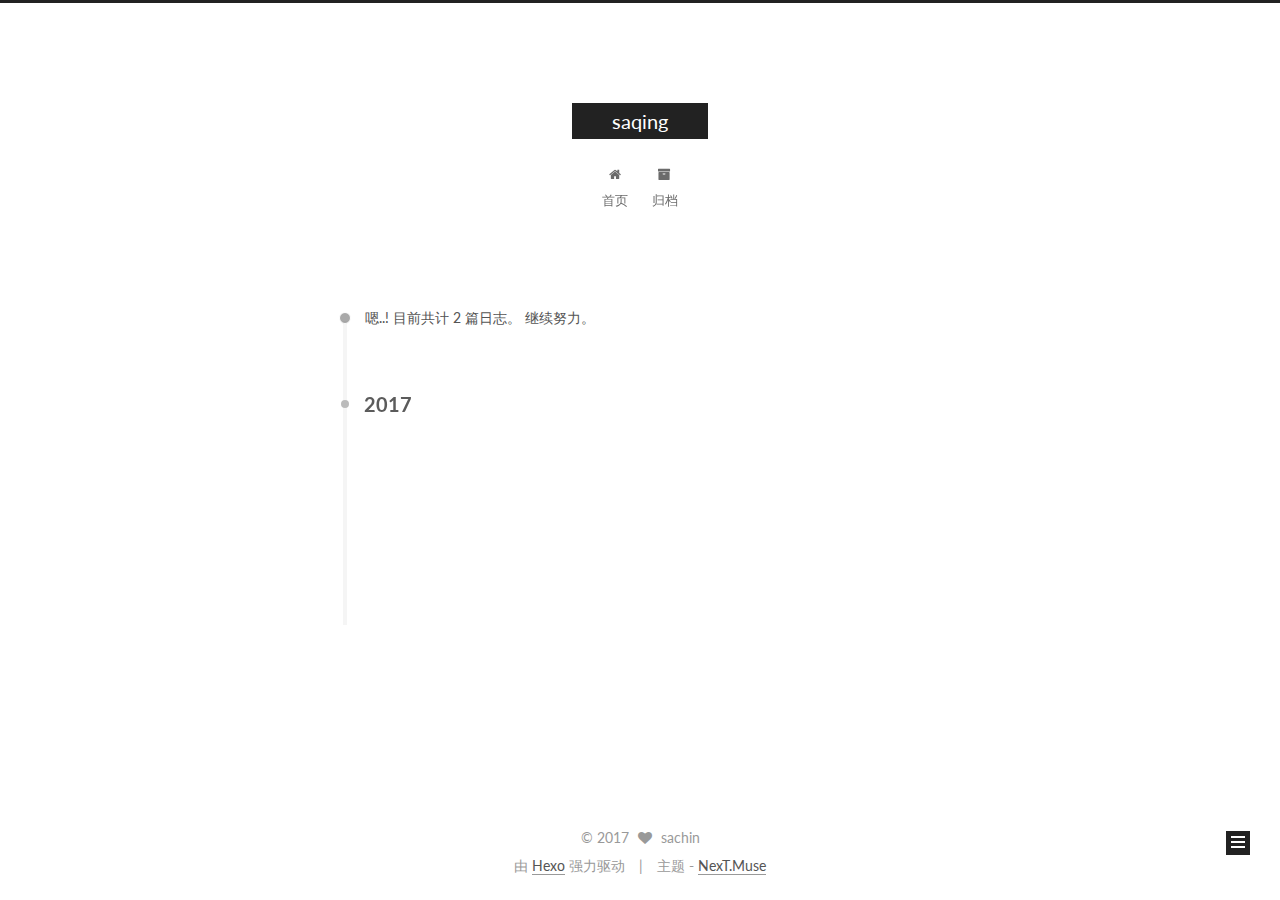
==== archives/index.html @ e1c545c8 "Site updated: 2017-05-11 16:49:49" ====
<!doctype html>



  


<html class="theme-next muse use-motion" lang="zh-Hans">
<head>
  <meta charset="UTF-8"/>
<meta http-equiv="X-UA-Compatible" content="IE=edge" />
<meta name="viewport" content="width=device-width, initial-scale=1, maximum-scale=1"/>






<meta http-equiv="Cache-Control" content="no-transform" />
<meta http-equiv="Cache-Control" content="no-siteapp" />















  
  
  <link href="/lib/fancybox/source/jquery.fancybox.css?v=2.1.5" rel="stylesheet" type="text/css" />




  
  
  
  

  
    
    
  

  

  

  

  

  
    
    
    <link href="//fonts.googleapis.com/css?family=Lato:300,300italic,400,400italic,700,700italic&subset=latin,latin-ext" rel="stylesheet" type="text/css">
  






<link href="/lib/font-awesome/css/font-awesome.min.css?v=4.6.2" rel="stylesheet" type="text/css" />

<link href="/css/main.css?v=5.1.1" rel="stylesheet" type="text/css" />


  <meta name="keywords" content="Hexo, NexT" />





  <link rel="alternate" href="/atom.xml" title="saqing" type="application/atom+xml" />




  <link rel="shortcut icon" type="image/x-icon" href="/favicon.ico?v=5.1.1" />






<meta property="og:type" content="website">
<meta property="og:title" content="saqing">
<meta property="og:url" content="http://yoursite.com/archives/index.html">
<meta property="og:site_name" content="saqing">
<meta name="twitter:card" content="summary">
<meta name="twitter:title" content="saqing">



<script type="text/javascript" id="hexo.configurations">
  var NexT = window.NexT || {};
  var CONFIG = {
    root: '/',
    scheme: 'Muse',
    sidebar: {"position":"left","display":"post","offset":12,"offset_float":0,"b2t":false,"scrollpercent":false},
    fancybox: true,
    motion: true,
    duoshuo: {
      userId: '0',
      author: '博主'
    },
    algolia: {
      applicationID: '',
      apiKey: '',
      indexName: '',
      hits: {"per_page":10},
      labels: {"input_placeholder":"Search for Posts","hits_empty":"We didn't find any results for the search: ${query}","hits_stats":"${hits} results found in ${time} ms"}
    }
  };
</script>



  <link rel="canonical" href="http://yoursite.com/archives/"/>





  <title>归档 | saqing</title>
</head>

<body itemscope itemtype="http://schema.org/WebPage" lang="zh-Hans">

  














  
  
    
  

  <div class="container sidebar-position-left  page-archive  ">
    <div class="headband"></div>

    <header id="header" class="header" itemscope itemtype="http://schema.org/WPHeader">
      <div class="header-inner"><div class="site-brand-wrapper">
  <div class="site-meta ">
    

    <div class="custom-logo-site-title">
      <a href="/"  class="brand" rel="start">
        <span class="logo-line-before"><i></i></span>
        <span class="site-title">saqing</span>
        <span class="logo-line-after"><i></i></span>
      </a>
    </div>
      
        <p class="site-subtitle"></p>
      
  </div>

  <div class="site-nav-toggle">
    <button>
      <span class="btn-bar"></span>
      <span class="btn-bar"></span>
      <span class="btn-bar"></span>
    </button>
  </div>
</div>

<nav class="site-nav">
  

  
    <ul id="menu" class="menu">
      
        
        <li class="menu-item menu-item-home">
          <a href="/" rel="section">
            
              <i class="menu-item-icon fa fa-fw fa-home"></i> <br />
            
            首页
          </a>
        </li>
      
        
        <li class="menu-item menu-item-archives">
          <a href="/archives" rel="section">
            
              <i class="menu-item-icon fa fa-fw fa-archive"></i> <br />
            
            归档
          </a>
        </li>
      

      
    </ul>
  

  
</nav>



 </div>
    </header>

    <main id="main" class="main">
      <div class="main-inner">
        <div class="content-wrap">
          <div id="content" class="content">
            

  <section id="posts" class="posts-collapse">
    <span class="archive-move-on"></span>

    <span class="archive-page-counter">
      
      
      
        
      
      嗯..! 目前共计 2 篇日志。 继续努力。
    </span>

    

      
      
      

      
        
        <div class="collection-title">
          <h2 class="archive-year motion-element" id="archive-year-2017">2017</h2>
        </div>
      
      

      

  <article class="post post-type-normal" itemscope itemtype="http://schema.org/Article">
    <header class="post-header">

      <h2 class="post-title">
        
            <a class="post-title-link" href="/2017/05/11/第一篇博客/" itemprop="url">
              
                <span itemprop="name">第一篇博客</span>
              
            </a>
        
      </h2>

      <div class="post-meta">
        <time class="post-time" itemprop="dateCreated"
              datetime="2017-05-11T16:32:24+08:00"
              content="2017-05-11" >
          05-11
        </time>
      </div>

    </header>
  </article>



    

      
      
      

      
      

      

  <article class="post post-type-normal" itemscope itemtype="http://schema.org/Article">
    <header class="post-header">

      <h2 class="post-title">
        
            <a class="post-title-link" href="/2017/05/11/hello-world/" itemprop="url">
              
                <span itemprop="name">Hello World</span>
              
            </a>
        
      </h2>

      <div class="post-meta">
        <time class="post-time" itemprop="dateCreated"
              datetime="2017-05-11T15:55:55+08:00"
              content="2017-05-11" >
          05-11
        </time>
      </div>

    </header>
  </article>



    

  </section>

  



          </div>
          


          

        </div>
        
          
  
  <div class="sidebar-toggle">
    <div class="sidebar-toggle-line-wrap">
      <span class="sidebar-toggle-line sidebar-toggle-line-first"></span>
      <span class="sidebar-toggle-line sidebar-toggle-line-middle"></span>
      <span class="sidebar-toggle-line sidebar-toggle-line-last"></span>
    </div>
  </div>

  <aside id="sidebar" class="sidebar">
    <div class="sidebar-inner">

      

      

      <section class="site-overview sidebar-panel sidebar-panel-active">
        <div class="site-author motion-element" itemprop="author" itemscope itemtype="http://schema.org/Person">
          <img class="site-author-image" itemprop="image"
               src="/images/avatar.gif"
               alt="sachin" />
          <p class="site-author-name" itemprop="name">sachin</p>
           
              <p class="site-description motion-element" itemprop="description"></p>
          
        </div>
        <nav class="site-state motion-element">

          
            <div class="site-state-item site-state-posts">
              <a href="/archives">
                <span class="site-state-item-count">2</span>
                <span class="site-state-item-name">日志</span>
              </a>
            </div>
          

          

          

        </nav>

        
          <div class="feed-link motion-element">
            <a href="/atom.xml" rel="alternate">
              <i class="fa fa-rss"></i>
              RSS
            </a>
          </div>
        

        <div class="links-of-author motion-element">
          
        </div>

        
        

        
        

        


      </section>

      

      

    </div>
  </aside>


        
      </div>
    </main>

    <footer id="footer" class="footer">
      <div class="footer-inner">
        <div class="copyright" >
  
  &copy; 
  <span itemprop="copyrightYear">2017</span>
  <span class="with-love">
    <i class="fa fa-heart"></i>
  </span>
  <span class="author" itemprop="copyrightHolder">sachin</span>
</div>


<div class="powered-by">
  由 <a class="theme-link" href="https://hexo.io">Hexo</a> 强力驱动
</div>

<div class="theme-info">
  主题 -
  <a class="theme-link" href="https://github.com/iissnan/hexo-theme-next">
    NexT.Muse
  </a>
</div>


        

        
      </div>
    </footer>

    
      <div class="back-to-top">
        <i class="fa fa-arrow-up"></i>
        
      </div>
    

  </div>

  

<script type="text/javascript">
  if (Object.prototype.toString.call(window.Promise) !== '[object Function]') {
    window.Promise = null;
  }
</script>









  












  
  <script type="text/javascript" src="/lib/jquery/index.js?v=2.1.3"></script>

  
  <script type="text/javascript" src="/lib/fastclick/lib/fastclick.min.js?v=1.0.6"></script>

  
  <script type="text/javascript" src="/lib/jquery_lazyload/jquery.lazyload.js?v=1.9.7"></script>

  
  <script type="text/javascript" src="/lib/velocity/velocity.min.js?v=1.2.1"></script>

  
  <script type="text/javascript" src="/lib/velocity/velocity.ui.min.js?v=1.2.1"></script>

  
  <script type="text/javascript" src="/lib/fancybox/source/jquery.fancybox.pack.js?v=2.1.5"></script>


  


  <script type="text/javascript" src="/js/src/utils.js?v=5.1.1"></script>

  <script type="text/javascript" src="/js/src/motion.js?v=5.1.1"></script>



  
  

  
  
    <script type="text/javascript" id="motion.page.archive">
      $('.archive-year').velocity('transition.slideLeftIn');
    </script>
  


  


  <script type="text/javascript" src="/js/src/bootstrap.js?v=5.1.1"></script>



  


  




	





  





  





  






  





  

  

  

  

  

</body>
</html>
---- css/main.css ----
/* normalize.css v3.0.2 | MIT License | git.io/normalize */
html {
  font-family: sans-serif; /* 1 */
  -ms-text-size-adjust: 100%; /* 2 */
  -webkit-text-size-adjust: 100%; /* 2 */
}
body {
  margin: 0;
}
article,
aside,
details,
figcaption,
figure,
footer,
header,
hgroup,
main,
menu,
nav,
section,
summary {
  display: block;
}
audio,
canvas,
progress,
video {
  display: inline-block; /* 1 */
  vertical-align: baseline; /* 2 */
}
audio:not([controls]) {
  display: none;
  height: 0;
}
[hidden],
template {
  display: none;
}
a {
  background-color: transparent;
}
a:active,
a:hover {
  outline: 0;
}
abbr[title] {
  border-bottom: 1px dotted;
}
b,
strong {
  font-weight: bold;
}
dfn {
  font-style: italic;
}
h1 {
  font-size: 2em;
  margin: 0.67em 0;
}
mark {
  background: #ff0;
  color: #000;
}
small {
  font-size: 80%;
}
sub,
sup {
  font-size: 75%;
  line-height: 0;
  position: relative;
  vertical-align: baseline;
}
sup {
  top: -0.5em;
}
sub {
  bottom: -0.25em;
}
img {
  border: 0;
}
svg:not(:root) {
  overflow: hidden;
}
figure {
  margin: 1em 40px;
}
hr {
  -moz-box-sizing: content-box;
  box-sizing: content-box;
  height: 0;
}
pre {
  overflow: auto;
}
code,
kbd,
pre,
samp {
  font-family: monospace, monospace;
  font-size: 1em;
}
button,
input,
optgroup,
select,
textarea {
  color: inherit; /* 1 */
  font: inherit; /* 2 */
  margin: 0; /* 3 */
}
button {
  overflow: visible;
}
button,
select {
  text-transform: none;
}
button,
html input[type="button"],
input[type="reset"],
input[type="submit"] {
  -webkit-appearance: button; /* 2 */
  cursor: pointer; /* 3 */
}
button[disabled],
html input[disabled] {
  cursor: default;
}
button::-moz-focus-inner,
input::-moz-focus-inner {
  border: 0;
  padding: 0;
}
input {
  line-height: normal;
}
input[type="checkbox"],
input[type="radio"] {
  box-sizing: border-box; /* 1 */
  padding: 0; /* 2 */
}
input[type="number"]::-webkit-inner-spin-button,
input[type="number"]::-webkit-outer-spin-button {
  height: auto;
}
input[type="search"] {
  -webkit-appearance: textfield; /* 1 */
  -moz-box-sizing: content-box;
  -webkit-box-sizing: content-box; /* 2 */
  box-sizing: content-box;
}
input[type="search"]::-webkit-search-cancel-button,
input[type="search"]::-webkit-search-decoration {
  -webkit-appearance: none;
}
fieldset {
  border: 1px solid #c0c0c0;
  margin: 0 2px;
  padding: 0.35em 0.625em 0.75em;
}
legend {
  border: 0; /* 1 */
  padding: 0; /* 2 */
}
textarea {
  overflow: auto;
}
optgroup {
  font-weight: bold;
}
table {
  border-collapse: collapse;
  border-spacing: 0;
}
td,
th {
  padding: 0;
}
::selection {
  background: #262a30;
  color: #fff;
}
body {
  position: relative;
  font-family: 'Lato', "PingFang SC", "Microsoft YaHei", sans-serif;
  font-size: 14px;
  line-height: 2;
  color: #555;
  background: #fff;
}
@media (max-width: 767px) {
  body {
    padding-right: 0 !important;
  }
}
@media (min-width: 768px) and (max-width: 991px) {
  body {
    padding-right: 0 !important;
  }
}
@media (min-width: 1600px) {
  body {
    font-size: 16px;
  }
}
h1,
h2,
h3,
h4,
h5,
h6 {
  margin: 0;
  padding: 0;
  font-weight: bold;
  line-height: 1.5;
  font-family: 'Lato', "PingFang SC", "Microsoft YaHei", sans-serif;
}
h2,
h3,
h4,
h5,
h6 {
  margin: 20px 0 15px;
}
h1 {
  font-size: 22px;
}
@media (max-width: 767px) {
  h1 {
    font-size: 18px;
  }
}
h2 {
  font-size: 20px;
}
@media (max-width: 767px) {
  h2 {
    font-size: 16px;
  }
}
h3 {
  font-size: 18px;
}
@media (max-width: 767px) {
  h3 {
    font-size: 14px;
  }
}
h4 {
  font-size: 16px;
}
@media (max-width: 767px) {
  h4 {
    font-size: 12px;
  }
}
h5 {
  font-size: 14px;
}
@media (max-width: 767px) {
  h5 {
    font-size: 10px;
  }
}
h6 {
  font-size: 12px;
}
@media (max-width: 767px) {
  h6 {
    font-size: 8px;
  }
}
p {
  margin: 0 0 25px 0;
}
a {
  color: #555;
  text-decoration: none;
  border-bottom: 1px solid #999;
  word-wrap: break-word;
}
a:hover {
  color: #222;
  border-bottom-color: #222;
}
blockquote {
  margin: 0;
  padding: 0;
}
img {
  display: block;
  margin: auto;
  max-width: 100%;
  height: auto;
}
hr {
  margin: 40px 0;
  height: 3px;
  border: none;
  background-color: #ddd;
  background-image: repeating-linear-gradient(-45deg, #fff, #fff 4px, transparent 4px, transparent 8px);
}
blockquote {
  padding: 0 15px;
  color: #666;
  border-left: 4px solid #ddd;
}
blockquote cite::before {
  content: "-";
  padding: 0 5px;
}
dt {
  font-weight: 700;
}
dd {
  margin: 0;
  padding: 0;
}
.text-left {
  text-align: left;
}
.text-center {
  text-align: center;
}
.text-right {
  text-align: right;
}
.text-justify {
  text-align: justify;
}
.text-nowrap {
  white-space: nowrap;
}
.text-lowercase {
  text-transform: lowercase;
}
.text-uppercase {
  text-transform: uppercase;
}
.text-capitalize {
  text-transform: capitalize;
}
.center-block {
  display: block;
  margin-left: auto;
  margin-right: auto;
}
.clearfix:before,
.clearfix:after {
  content: " ";
  display: table;
}
.clearfix:after {
  clear: both;
}
.pullquote {
  width: 45%;
}
.pullquote.left {
  float: left;
  margin-left: 5px;
  margin-right: 10px;
}
.pullquote.right {
  float: right;
  margin-left: 10px;
  margin-right: 5px;
}
.affix.affix.affix {
  position: fixed;
}
.translation {
  margin-top: -20px;
  font-size: 14px;
  color: #999;
}
.scrollbar-measure {
  width: 100px;
  height: 100px;
  overflow: scroll;
  position: absolute;
  top: -9999px;
}
.use-motion .motion-element {
  opacity: 0;
}
table {
  margin: 20px 0;
  width: 100%;
  border-collapse: collapse;
  border-spacing: 0;
  border: 1px solid #ddd;
  font-size: 14px;
  table-layout: fixed;
  word-wrap: break-all;
}
table>tbody>tr:nth-of-type(odd) {
  background-color: #f9f9f9;
}
table>tbody>tr:hover {
  background-color: #f5f5f5;
}
caption,
th,
td {
  padding: 8px;
  text-align: left;
  vertical-align: middle;
  font-weight: normal;
}
th,
td {
  border-bottom: 3px solid #ddd;
  border-right: 1px solid #eee;
}
th {
  padding-bottom: 10px;
  font-weight: 700;
}
td {
  border-bottom-width: 1px;
}
html,
body {
  height: 100%;
}
.container {
  position: relative;
  min-height: 100%;
}
.header-inner {
  margin: 0 auto;
  padding: 100px 0 70px;
  width: 700px;
}
@media (min-width: 1600px) {
  .container .header-inner {
    width: 900px;
  }
}
.main {
  padding-bottom: 150px;
}
.main-inner {
  margin: 0 auto;
  width: 700px;
}
@media (min-width: 1600px) {
  .container .main-inner {
    width: 900px;
  }
}
.footer {
  position: absolute;
  left: 0;
  bottom: 0;
  width: 100%;
  min-height: 50px;
}
.footer-inner {
  box-sizing: border-box;
  margin: 20px auto;
  width: 700px;
}
@media (min-width: 1600px) {
  .container .footer-inner {
    width: 900px;
  }
}
pre,
.highlight {
  overflow: auto;
  margin: 20px 0;
  padding: 0;
  font-size: 13px;
  color: #4d4d4c;
  background: #f7f7f7;
  line-height: 1.6;
}
pre,
code {
  font-family: consolas, Menlo, "PingFang SC", "Microsoft YaHei", monospace;
}
code {
  padding: 2px 4px;
  word-wrap: break-word;
  color: #555;
  background: #eee;
  border-radius: 3px;
  font-size: 13px;
}
pre code {
  padding: 0;
  color: #4d4d4c;
  background: none;
  text-shadow: none;
}
.highlight {
  border-radius: 1px;
}
.highlight pre {
  border: none;
  margin: 0;
  padding: 10px 0;
}
.highlight table {
  margin: 0;
  width: auto;
  border: none;
}
.highlight td {
  border: none;
  padding: 0;
}
.highlight figcaption {
  font-size: 1em;
  color: #4d4d4c;
  line-height: 1em;
  margin-bottom: 1em;
}
.highlight figcaption:before,
.highlight figcaption:after {
  content: " ";
  display: table;
}
.highlight figcaption:after {
  clear: both;
}
.highlight figcaption a {
  float: right;
  color: #4d4d4c;
}
.highlight figcaption a:hover {
  border-bottom-color: #4d4d4c;
}
.highlight .gutter pre {
  padding-left: 10px;
  padding-right: 10px;
  color: #869194;
  text-align: right;
  background-color: #eff2f3;
}
.highlight .code pre {
  width: 100%;
  padding-left: 10px;
  padding-right: 10px;
  background-color: #f7f7f7;
}
.highlight .line {
  height: 20px;
}
.gutter {
  -webkit-user-select: none;
  -moz-user-select: none;
  -ms-user-select: none;
  user-select: none;
}
.gist table {
  width: auto;
}
.gist table td {
  border: none;
}
pre .deletion {
  background: #fdd;
}
pre .addition {
  background: #dfd;
}
pre .meta {
  color: #8959a8;
}
pre .comment {
  color: #8e908c;
}
pre .variable,
pre .attribute,
pre .tag,
pre .regexp,
pre .ruby .constant,
pre .xml .tag .title,
pre .xml .pi,
pre .xml .doctype,
pre .html .doctype,
pre .css .id,
pre .css .class,
pre .css .pseudo {
  color: #c82829;
}
pre .number,
pre .preprocessor,
pre .built_in,
pre .literal,
pre .params,
pre .constant,
pre .command {
  color: #f5871f;
}
pre .ruby .class .title,
pre .css .rules .attribute,
pre .string,
pre .value,
pre .inheritance,
pre .header,
pre .ruby .symbol,
pre .xml .cdata,
pre .special,
pre .number,
pre .formula {
  color: #718c00;
}
pre .title,
pre .css .hexcolor {
  color: #3e999f;
}
pre .function,
pre .python .decorator,
pre .python .title,
pre .ruby .function .title,
pre .ruby .title .keyword,
pre .perl .sub,
pre .javascript .title,
pre .coffeescript .title {
  color: #4271ae;
}
pre .keyword,
pre .javascript .function {
  color: #8959a8;
}
.full-image.full-image.full-image {
  border: none;
  max-width: 100%;
  width: auto;
  margin: 20px auto;
}
@media (min-width: 992px) {
  .full-image.full-image.full-image {
    max-width: none;
    width: 110%;
    margin: 25px -5%;
  }
}
.blockquote-center,
.page-home .post-type-quote blockquote,
.page-post-detail .post-type-quote blockquote {
  position: relative;
  margin: 40px 0;
  padding: 0;
  border-left: none;
  text-align: center;
}
.blockquote-center::before,
.page-home .post-type-quote blockquote::before,
.page-post-detail .post-type-quote blockquote::before,
.blockquote-center::after,
.page-home .post-type-quote blockquote::after,
.page-post-detail .post-type-quote blockquote::after {
  position: absolute;
  content: ' ';
  display: block;
  width: 100%;
  height: 24px;
  opacity: 0.2;
  background-repeat: no-repeat;
  background-position: 0 -6px;
  background-size: 22px 22px;
}
.blockquote-center::before,
.page-home .post-type-quote blockquote::before,
.page-post-detail .post-type-quote blockquote::before {
  top: -20px;
  background-image: url("../images/quote-l.svg");
  border-top: 1px solid #ccc;
}
.blockquote-center::after,
.page-home .post-type-quote blockquote::after,
.page-post-detail .post-type-quote blockquote::after {
  bottom: -20px;
  background-image: url("../images/quote-r.svg");
  border-bottom: 1px solid #ccc;
  background-position: 100% 8px;
}
.blockquote-center p,
.page-home .post-type-quote blockquote p,
.page-post-detail .post-type-quote blockquote p,
.blockquote-center div,
.page-home .post-type-quote blockquote div,
.page-post-detail .post-type-quote blockquote div {
  text-align: center;
}
.post .post-body .group-picture img {
  box-sizing: border-box;
  padding: 0 3px;
  border: none;
}
.post .group-picture-row {
  overflow: hidden;
  margin-top: 6px;
}
.post .group-picture-row:first-child {
  margin-top: 0;
}
.post .group-picture-column {
  float: left;
}
.page-post-detail .post-body .group-picture-column {
  float: none;
  margin-top: 10px;
  width: auto !important;
}
.page-post-detail .post-body .group-picture-column img {
  margin: 0 auto;
}
.page-archive .group-picture-container {
  overflow: hidden;
}
.page-archive .group-picture-row {
  float: left;
}
.page-archive .group-picture-row:first-child {
  margin-top: 6px;
}
.page-archive .group-picture-column {
  max-width: 150px;
  max-height: 150px;
}
.note {
  padding: 20px;
  margin: 20px 0;
  border: 1px solid #eee;
  border-left-width: 5px;
  border-radius: 3px;
}
.note h2,
.note h3,
.note h4,
.note h5,
.note h6 {
  margin-top: 0;
  margin-bottom: 5px;
}
.note p:last-child {
  margin-bottom: 0;
}
.note code {
  border-radius: 3px;
}
.note+.note {
  margin-top: -5px;
}
.default {
  border-left-color: #777;
}
.default h2,
.default h3,
.default h4,
.default h5,
.default h6 {
  color: #777;
}
.primary {
  border-left-color: #428bca;
}
.primary h2,
.primary h3,
.primary h4,
.primary h5,
.primary h6 {
  color: #428bca;
}
.success {
  border-left-color: #5cb85c;
}
.success h2,
.success h3,
.success h4,
.success h5,
.success h6 {
  color: #5cb85c;
}
.danger {
  border-left-color: #d9534f;
}
.danger h2,
.danger h3,
.danger h4,
.danger h5,
.danger h6 {
  color: #d9534f;
}
.warning {
  border-left-color: #f0ad4e;
}
.warning h2,
.warning h3,
.warning h4,
.warning h5,
.warning h6 {
  color: #f0ad4e;
}
.info {
  border-left-color: #5bc0de;
}
.info h2,
.info h3,
.info h4,
.info h5,
.info h6 {
  color: #5bc0de;
}
.btn {
  display: inline-block;
  padding: 0 20px;
  font-size: 14px;
  color: #fff;
  background: #222;
  border: 2px solid #222;
  text-decoration: none;
  border-radius: 0;
  transition-property: background-color;
  transition-duration: 0.2s;
  transition-timing-function: ease-in-out;
  transition-delay: 0s;
}
.btn:hover,
.post-button .btn:hover {
  border-color: #222;
  color: #222;
  background: #fff;
}
.btn-bar {
  display: block;
  width: 22px;
  height: 2px;
  background: #555;
  border-radius: 1px;
}
.btn-bar+.btn-bar {
  margin-top: 4px;
}
.pagination {
  margin: 120px 0 40px;
  text-align: center;
  border-top: 1px solid #eee;
}
.page-number-basic,
.pagination .prev,
.pagination .next,
.pagination .page-number,
.pagination .space {
  display: inline-block;
  position: relative;
  top: -1px;
  margin: 0 10px;
  padding: 0 10px;
  line-height: 30px;
}
@media (max-width: 767px) {
  .page-number-basic,
  .pagination .prev,
  .pagination .next,
  .pagination .page-number,
  .pagination .space {
    margin: 0 5px;
  }
}
.pagination .prev,
.pagination .next,
.pagination .page-number {
  border-bottom: 0;
  border-top: 1px solid #eee;
  transition-property: border-color;
  transition-duration: 0.2s;
  transition-timing-function: ease-in-out;
  transition-delay: 0s;
}
.pagination .prev:hover,
.pagination .next:hover,
.pagination .page-number:hover {
  border-top-color: #222;
}
.pagination .space {
  padding: 0;
  margin: 0;
}
.pagination .prev {
  margin-left: 0;
}
.pagination .next {
  margin-right: 0;
}
.pagination .page-number.current {
  color: #fff;
  background: #ccc;
  border-top-color: #ccc;
}
@media (max-width: 767px) {
  .pagination {
    border-top: none;
  }
  .pagination .prev,
  .pagination .next,
  .pagination .page-number {
    margin-bottom: 10px;
    border-top: 0;
    border-bottom: 1px solid #eee;
  }
  .pagination .prev:hover,
  .pagination .next:hover,
  .pagination .page-number:hover {
    border-bottom-color: #222;
  }
}
.comments {
  margin: 60px 20px 0;
}
.tag-cloud {
  text-align: center;
}
.tag-cloud a {
  display: inline-block;
  margin: 10px;
}
.back-to-top {
  box-sizing: border-box;
  position: fixed;
  bottom: -100px;
  right: 30px;
  z-index: 1050;
  padding: 0 6px;
  width: 24px;
  background: #222;
  font-size: 12px;
  opacity: 1;
  color: #fff;
  cursor: pointer;
  text-align: center;
  -webkit-transform: translateZ(0);
  transition-property: bottom;
  transition-duration: 0.2s;
  transition-timing-function: ease-in-out;
  transition-delay: 0s;
}
@media (max-width: 767px) {
  .back-to-top {
    display: none;
  }
}
@media (min-width: 768px) and (max-width: 991px) {
  .back-to-top {
    display: none;
  }
}
.back-to-top.back-to-top-on {
  bottom: 19px;
}
.header {
  background: transparent;
}
.header-inner {
  position: relative;
}
.headband {
  height: 3px;
  background: #222;
}
.site-meta {
  margin: 0;
  text-align: center;
}
@media (max-width: 767px) {
  .site-meta {
    text-align: center;
  }
}
.brand {
  position: relative;
  display: inline-block;
  padding: 0 40px;
  color: #fff;
  background: #222;
  border-bottom: none;
}
.brand:hover {
  color: #fff;
}
.logo {
  display: inline-block;
  margin-right: 5px;
  line-height: 36px;
  vertical-align: top;
}
.site-title {
  display: inline-block;
  vertical-align: top;
  line-height: 36px;
  font-size: 20px;
  font-weight: normal;
  font-family: 'Lato', "PingFang SC", "Microsoft YaHei", sans-serif;
}
.site-subtitle {
  margin-top: 10px;
  font-size: 13px;
  color: #999;
}
.use-motion .brand {
  opacity: 0;
}
.use-motion .logo,
.use-motion .site-title,
.use-motion .site-subtitle {
  opacity: 0;
  position: relative;
  top: -10px;
}
.site-nav-toggle {
  display: none;
  position: absolute;
  top: 10px;
  left: 10px;
}
@media (max-width: 767px) {
  .site-nav-toggle {
    display: block;
  }
}
.site-nav-toggle button {
  margin-top: 2px;
  padding: 9px 10px;
  background: transparent;
  border: none;
}
@media (max-width: 767px) {
  .site-nav {
    display: none;
    margin: 0 -10px;
    padding: 0 10px;
    clear: both;
    border-top: 1px solid #ddd;
  }
}
@media (min-width: 768px) and (max-width: 991px) {
  .site-nav {
    display: block !important;
  }
}
@media (min-width: 992px) {
  .site-nav {
    display: block !important;
  }
}
.menu {
  margin-top: 20px;
  padding-left: 0;
  text-align: center;
}
.menu .menu-item {
  display: inline-block;
  margin: 0 10px;
  list-style: none;
}
@media screen and (max-width: 767px) {
  .menu .menu-item {
    margin-top: 10px;
  }
}
.menu .menu-item a {
  display: block;
  font-size: 13px;
  line-height: inherit;
  border-bottom: 1px solid transparent;
  transition-property: border-color;
  transition-duration: 0.2s;
  transition-timing-function: ease-in-out;
  transition-delay: 0s;
}
.menu .menu-item a:hover {
  border-bottom-color: #222;
}
.menu .menu-item .fa {
  margin-right: 5px;
}
.use-motion .menu-item {
  opacity: 0;
}
.post-body {
  font-family: 'Lato', "PingFang SC", "Microsoft YaHei", sans-serif;
}
@media (max-width: 767px) {
  .post-body {
    word-break: break-word;
  }
}
.post-body .fancybox img {
  display: block !important;
  margin: 0 auto;
  cursor: pointer;
  cursor: zoom-in;
  cursor: -webkit-zoom-in;
}
.post-body .image-caption,
.post-body .figure .caption {
  margin: 10px auto 15px;
  text-align: center;
  font-size: 14px;
  color: #999;
  font-weight: bold;
  line-height: 1;
}
.post-sticky-flag {
  display: inline-block;
  font-size: 16px;
  -ms-transform: rotate(30deg);
  -webkit-transform: rotate(30deg);
  -moz-transform: rotate(30deg);
  -ms-transform: rotate(30deg);
  -o-transform: rotate(30deg);
  transform: rotate(30deg);
}
.posts-expand {
  padding-top: 40px;
}
@media (max-width: 767px) {
  .posts-expand {
    margin: 0 20px;
  }
  .post-body pre {
    padding: 10px;
  }
  .post-body pre .gutter pre {
    padding-right: 10px;
  }
  .post-body .highlight {
    margin-left: 0px;
    margin-right: 0px;
    padding: 0;
  }
  .post-body .highlight .gutter pre {
    padding-right: 10px;
  }
}
@media (min-width: 992px) {
  .posts-expand .post-body {
    text-align: justify;
  }
}
.posts-expand .post-body h2,
.posts-expand .post-body h3,
.posts-expand .post-body h4,
.posts-expand .post-body h5,
.posts-expand .post-body h6 {
  padding-top: 10px;
}
.posts-expand .post-body h2 .header-anchor,
.posts-expand .post-body h3 .header-anchor,
.posts-expand .post-body h4 .header-anchor,
.posts-expand .post-body h5 .header-anchor,
.posts-expand .post-body h6 .header-anchor {
  float: right;
  margin-left: 10px;
  color: #ccc;
  border-bottom-style: none;
  visibility: hidden;
}
.posts-expand .post-body h2 .header-anchor:hover,
.posts-expand .post-body h3 .header-anchor:hover,
.posts-expand .post-body h4 .header-anchor:hover,
.posts-expand .post-body h5 .header-anchor:hover,
.posts-expand .post-body h6 .header-anchor:hover {
  color: inherit;
}
.posts-expand .post-body h2:hover .header-anchor,
.posts-expand .post-body h3:hover .header-anchor,
.posts-expand .post-body h4:hover .header-anchor,
.posts-expand .post-body h5:hover .header-anchor,
.posts-expand .post-body h6:hover .header-anchor {
  visibility: visible;
}
.posts-expand .post-body ul li {
  list-style: circle;
}
.posts-expand .post-body img {
  box-sizing: border-box;
  margin: auto;
  padding: 3px;
  border: 1px solid #ddd;
}
.posts-expand .fancybox img {
  margin: 0 auto;
}
@media (max-width: 767px) {
  .posts-collapse {
    margin: 0 20px;
  }
  .posts-collapse .post-title,
  .posts-collapse .post-meta {
    display: block;
    width: auto;
    text-align: left;
  }
}
.posts-collapse {
  position: relative;
  z-index: 1010;
  margin-left: 55px;
}
.posts-collapse::after {
  content: " ";
  position: absolute;
  top: 20px;
  left: 0;
  margin-left: -2px;
  width: 4px;
  height: 100%;
  background: #f5f5f5;
  z-index: -1;
}
@media (max-width: 767px) {
  .posts-collapse {
    margin: 0 20px;
  }
}
.posts-collapse .collection-title {
  position: relative;
  margin: 60px 0;
}
.posts-collapse .collection-title h2 {
  margin-left: 20px;
}
.posts-collapse .collection-title small {
  color: #bbb;
  margin-left: 5px;
}
.posts-collapse .collection-title::before {
  content: " ";
  position: absolute;
  left: 0;
  top: 50%;
  margin-left: -4px;
  margin-top: -4px;
  width: 8px;
  height: 8px;
  background: #bbb;
  border-radius: 50%;
}
.posts-collapse .post {
  margin: 30px 0;
}
.posts-collapse .post-header {
  position: relative;
  transition-duration: 0.2s;
  transition-timing-function: ease-in-out;
  transition-delay: 0s;
  transition-property: border;
  border-bottom: 1px dashed #ccc;
}
.posts-collapse .post-header::before {
  content: " ";
  position: absolute;
  left: 0;
  top: 12px;
  width: 6px;
  height: 6px;
  margin-left: -4px;
  background: #bbb;
  border-radius: 50%;
  border: 1px solid #fff;
  transition-duration: 0.2s;
  transition-timing-function: ease-in-out;
  transition-delay: 0s;
  transition-property: background;
}
.posts-collapse .post-header:hover {
  border-bottom-color: #666;
}
.posts-collapse .post-header:hover::before {
  background: #222;
}
.posts-collapse .post-meta {
  position: absolute;
  font-size: 12px;
  left: 20px;
  top: 5px;
}
.posts-collapse .post-comments-count {
  display: none;
}
.posts-collapse .post-title {
  margin-left: 60px;
  font-size: 16px;
  font-weight: normal;
  line-height: inherit;
}
.posts-collapse .post-title::after {
  margin-left: 3px;
  opacity: 0.6;
}
.posts-collapse .post-title a {
  color: #666;
  border-bottom: none;
}
.page-home .post-type-quote .post-header,
.page-post-detail .post-type-quote .post-header,
.page-home .post-type-quote .post-tags,
.page-post-detail .post-type-quote .post-tags {
  display: none;
}
.posts-expand .post-title {
  font-size: 26px;
  text-align: center;
  word-break: break-word;
  font-weight: 400;
}
@media (max-width: 767px) {
  .posts-expand .post-title {
    font-size: 22px;
  }
}
.posts-expand .post-title-link {
  display: inline-block;
  position: relative;
  color: #555;
  border-bottom: none;
  line-height: 1.2;
  vertical-align: top;
}
.posts-expand .post-title-link::before {
  content: "";
  position: absolute;
  width: 100%;
  height: 2px;
  bottom: 0;
  left: 0;
  background-color: #000;
  visibility: hidden;
  -webkit-transform: scaleX(0);
  -moz-transform: scaleX(0);
  -ms-transform: scaleX(0);
  -o-transform: scaleX(0);
  transform: scaleX(0);
  transition-duration: 0.2s;
  transition-timing-function: ease-in-out;
  transition-delay: 0s;
}
.posts-expand .post-title-link:hover::before {
  visibility: visible;
  -webkit-transform: scaleX(1);
  -moz-transform: scaleX(1);
  -ms-transform: scaleX(1);
  -o-transform: scaleX(1);
  transform: scaleX(1);
}
.posts-expand .post-title-link .fa {
  font-size: 16px;
}
.posts-expand .post-meta {
  margin: 3px 0 60px 0;
  color: #999;
  font-family: 'Lato', "PingFang SC", "Microsoft YaHei", sans-serif;
  font-size: 12px;
  text-align: center;
}
.posts-expand .post-meta .post-category-list {
  display: inline-block;
  margin: 0;
  padding: 3px;
}
.posts-expand .post-meta .post-category-list-link {
  color: #999;
}
.posts-expand .post-meta .post-description {
  font-size: 14px;
  margin-top: 2px;
}
.post-wordcount {
  display: inline-block;
}
.post-meta-divider {
  margin: 0 0.5em;
}
.post-meta-item-icon {
  margin-right: 3px;
}
@media (min-width: 768px) and (max-width: 991px) {
  .post-meta-item-icon {
    display: inline-block;
  }
}
@media (max-width: 767px) {
  .post-meta-item-icon {
    display: inline-block;
  }
}
@media (min-width: 768px) and (max-width: 991px) {
  .post-meta-item-text {
    display: none;
  }
}
@media (max-width: 767px) {
  .post-meta-item-text {
    display: none;
  }
}
@media (max-width: 767px) {
  .posts-expand .post-comments-count {
    display: none;
  }
}
.social-like {
  font-size: 14px;
  height: 20px;
  text-align: center;
  border-top: 1px solid #eee;
  padding-top: 9px;
  margin-top: 45px;
  display: flex;
  justify-content: center;
}
.vk_like {
  width: 85px;
  height: 21px;
  padding-top: 7px;
  align-self: center;
}
.fb_like {
  height: 30px;
  align-self: center;
}
.post-button {
  margin-top: 50px;
}
.post-button .btn {
  color: #fff;
  font-size: 14px;
  background: #222;
  border-radius: 0;
  line-height: 2;
  margin: 0 4px 8px 4px;
}
.post-button .fa-fw {
  width: 1.285714285714286em;
  text-align: left;
}
.posts-expand .post-tags {
  margin-top: 40px;
  text-align: center;
}
.posts-expand .post-tags a {
  display: inline-block;
  margin-right: 10px;
  font-size: 13px;
}
.post-nav {
  display: table;
  margin-top: 15px;
  width: 100%;
  border-top: 1px solid #eee;
}
.post-nav-divider {
  display: table-cell;
  width: 10%;
}
.post-nav-item {
  display: table-cell;
  padding: 10px 0 0 0;
  width: 45%;
  vertical-align: top;
}
.post-nav-item a {
  position: relative;
  display: block;
  line-height: 25px;
  font-size: 14px;
  color: #555;
  border-bottom: none;
}
.post-nav-item a:hover {
  color: #222;
  border-bottom: none;
}
.post-nav-item a:active {
  top: 2px;
}
.post-nav-item .fa {
  position: absolute;
  top: 8px;
  left: 0;
  font-size: 12px;
}
.post-nav-next a {
  padding-left: 15px;
}
.post-nav-prev {
  text-align: right;
}
.post-nav-prev a {
  padding-right: 15px;
}
.post-nav-prev .fa {
  right: 0;
  left: auto;
}
.posts-expand .post-eof {
  display: block;
  margin: 80px auto 60px;
  width: 8%;
  height: 1px;
  background: #ccc;
  text-align: center;
}
.post:last-child .post-eof.post-eof.post-eof {
  display: none;
}
.post-gallery {
  display: table;
  table-layout: fixed;
  width: 100%;
  border-collapse: separate;
}
.post-gallery-row {
  display: table-row;
}
.post-gallery .post-gallery-img {
  display: table-cell;
  text-align: center;
  vertical-align: middle;
  border: none;
}
.post-gallery .post-gallery-img img {
  max-width: 100%;
  max-height: 100%;
  border: none;
}
.fancybox-close,
.fancybox-close:hover {
  border: none;
}
.sidebar {
  position: fixed;
  right: 0;
  top: 0;
  bottom: 0;
  width: 0;
  z-index: 1040;
  box-shadow: inset 0 2px 6px #000;
  background: #222;
  -webkit-transform: translateZ(0);
}
.sidebar a {
  color: #999;
  border-bottom-color: #555;
}
.sidebar a:hover {
  color: #eee;
}
@media (min-width: 768px) and (max-width: 991px) {
  .sidebar {
    display: none !important;
  }
}
@media (max-width: 767px) {
  .sidebar {
    display: none !important;
  }
}
.sidebar-inner {
  position: relative;
  padding: 20px 10px;
  color: #999;
  text-align: center;
}
.sidebar-toggle {
  position: fixed;
  right: 30px;
  bottom: 45px;
  width: 14px;
  height: 14px;
  padding: 5px;
  background: #222;
  line-height: 0;
  z-index: 1050;
  cursor: pointer;
  -webkit-transform: translateZ(0);
}
@media (min-width: 768px) and (max-width: 991px) {
  .sidebar-toggle {
    display: none;
  }
}
@media (max-width: 767px) {
  .sidebar-toggle {
    display: none;
  }
}
.sidebar-toggle-line {
  position: relative;
  display: inline-block;
  vertical-align: top;
  height: 2px;
  width: 100%;
  background: #fff;
  margin-top: 3px;
}
.sidebar-toggle-line:first-child {
  margin-top: 0;
}
.site-author-image {
  display: block;
  margin: 0 auto;
  padding: 2px;
  max-width: 96px;
  height: auto;
  border: 2px solid #333;
}
.site-author-name {
  margin: 5px 0 0;
  text-align: center;
  color: #f5f5f5;
  font-weight: normal;
}
.site-description {
  margin-top: 5px;
  text-align: center;
  font-size: 14px;
  color: #999;
}
.site-state {
  overflow: hidden;
  line-height: 1.4;
  white-space: nowrap;
  text-align: center;
}
.site-state-item {
  display: inline-block;
  padding: 0 15px;
  border-left: 1px solid #333;
}
.site-state-item:first-child {
  border-left: none;
}
.site-state-item a {
  border-bottom: none;
}
.site-state-item-count {
  display: block;
  text-align: center;
  color: inherit;
  font-weight: 600;
  font-size: 18px;
}
.site-state-item-name {
  font-size: 13px;
  color: inherit;
}
.feed-link {
  margin-top: 20px;
}
.feed-link a {
  display: inline-block;
  padding: 0 15px;
  color: #fc6423;
  border: 1px solid #fc6423;
  border-radius: 4px;
}
.feed-link a i {
  color: #fc6423;
  font-size: 14px;
}
.feed-link a:hover {
  color: #fff;
  background: #fc6423;
}
.feed-link a:hover i {
  color: #fff;
}
.links-of-author {
  margin-top: 20px;
}
.links-of-author a {
  display: inline-block;
  vertical-align: middle;
  margin-right: 10px;
  margin-bottom: 10px;
  border-bottom-color: #555;
  font-size: 13px;
}
.links-of-author a:before {
  display: inline-block;
  vertical-align: middle;
  margin-right: 3px;
  content: " ";
  width: 4px;
  height: 4px;
  border-radius: 50%;
  background: #ffb853;
}
.links-of-blogroll {
  font-size: 13px;
}
.links-of-blogroll-title {
  margin-top: 20px;
  font-size: 14px;
  font-weight: 600;
}
.links-of-blogroll-list {
  margin: 0;
  padding: 0;
  list-style: none;
}
.links-of-blogroll-item {
  padding: 2px 10px;
}
.sidebar-nav {
  margin: 0 0 20px;
  padding-left: 0;
}
.sidebar-nav li {
  display: inline-block;
  cursor: pointer;
  border-bottom: 1px solid transparent;
  font-size: 14px;
  color: #555;
}
.sidebar-nav li:hover {
  color: #f5f5f5;
}
.page-post-detail .sidebar-nav-toc {
  padding: 0 5px;
}
.page-post-detail .sidebar-nav-overview {
  margin-left: 10px;
}
.sidebar-nav .sidebar-nav-active {
  color: #87daff;
  border-bottom-color: #87daff;
}
.sidebar-nav .sidebar-nav-active:hover {
  color: #87daff;
}
.sidebar-panel {
  display: none;
}
.sidebar-panel-active {
  display: block;
}
.post-toc-empty {
  font-size: 14px;
  color: #666;
}
.post-toc-wrap {
  overflow: hidden;
}
.post-toc {
  overflow: auto;
}
.post-toc ol {
  margin: 0;
  padding: 0 2px 5px 10px;
  text-align: left;
  list-style: none;
  font-size: 14px;
}
.post-toc ol > ol {
  padding-left: 0;
}
.post-toc ol a {
  transition-duration: 0.2s;
  transition-timing-function: ease-in-out;
  transition-delay: 0s;
  transition-property: all;
  color: #999;
  border-bottom-color: #555;
}
.post-toc ol a:hover {
  color: #ccc;
  border-bottom-color: #ccc;
}
.post-toc .nav-item {
  overflow: hidden;
  text-overflow: ellipsis;
  white-space: nowrap;
  line-height: 1.8;
}
.post-toc .nav .nav-child {
  display: none;
}
.post-toc .nav .active > .nav-child {
  display: block;
}
.post-toc .nav .active-current > .nav-child {
  display: block;
}
.post-toc .nav .active-current > .nav-child > .nav-item {
  display: block;
}
.post-toc .nav .active > a {
  color: #87daff;
  border-bottom-color: #87daff;
}
.post-toc .nav .active-current > a {
  color: #87daff;
}
.post-toc .nav .active-current > a:hover {
  color: #87daff;
}
.footer {
  font-size: 14px;
  color: #999;
}
.footer img {
  border: none;
}
.footer-inner {
  text-align: center;
}
.with-love {
  display: inline-block;
  margin: 0 5px;
}
.powered-by,
.theme-info {
  display: inline-block;
}
.powered-by {
  margin-right: 10px;
}
.powered-by::after {
  content: "|";
  padding-left: 10px;
}
.cc-license {
  margin-top: 10px;
  text-align: center;
}
.cc-license .cc-opacity {
  opacity: 0.7;
  border-bottom: none;
}
.cc-license .cc-opacity:hover {
  opacity: 0.9;
}
.cc-license img {
  display: inline-block;
}
.theme-next #ds-thread #ds-reset {
  color: #555;
}
.theme-next #ds-thread #ds-reset .ds-replybox {
  margin-bottom: 30px;
}
.theme-next #ds-thread #ds-reset .ds-replybox .ds-avatar,
.theme-next #ds-reset .ds-avatar img {
  box-shadow: none;
}
.theme-next #ds-thread #ds-reset .ds-textarea-wrapper {
  border-color: #c7d4e1;
  background: none;
  border-top-right-radius: 3px;
  border-top-left-radius: 3px;
}
.theme-next #ds-thread #ds-reset .ds-textarea-wrapper textarea {
  height: 60px;
}
.theme-next #ds-reset .ds-rounded-top {
  border-radius: 0;
}
.theme-next #ds-thread #ds-reset .ds-post-toolbar {
  box-sizing: border-box;
  border: 1px solid #c7d4e1;
  background: #f6f8fa;
}
.theme-next #ds-thread #ds-reset .ds-post-options {
  height: 40px;
  border: none;
  background: none;
}
.theme-next #ds-thread #ds-reset .ds-toolbar-buttons {
  top: 11px;
}
.theme-next #ds-thread #ds-reset .ds-sync {
  top: 5px;
}
.theme-next #ds-thread #ds-reset .ds-post-button {
  top: 4px;
  right: 5px;
  width: 90px;
  height: 30px;
  border: 1px solid #c5ced7;
  border-radius: 3px;
  background-image: linear-gradient(#fbfbfc, #f5f7f9);
  color: #60676d;
}
.theme-next #ds-thread #ds-reset .ds-post-button:hover {
  background-position: 0 -30px;
  color: #60676d;
}
.theme-next #ds-thread #ds-reset .ds-comments-info {
  padding: 10px 0;
}
.theme-next #ds-thread #ds-reset .ds-sort {
  display: none;
}
.theme-next #ds-thread #ds-reset li.ds-tab a.ds-current {
  border: none;
  background: #f6f8fa;
  color: #60676d;
}
.theme-next #ds-thread #ds-reset li.ds-tab a.ds-current:hover {
  background-color: #e9f0f7;
  color: #60676d;
}
.theme-next #ds-thread #ds-reset li.ds-tab a {
  border-radius: 2px;
  padding: 5px;
}
.theme-next #ds-thread #ds-reset .ds-login-buttons p {
  color: #999;
  line-height: 36px;
}
.theme-next #ds-thread #ds-reset .ds-login-buttons .ds-service-list li {
  height: 28px;
}
.theme-next #ds-thread #ds-reset .ds-service-list a {
  background: none;
  padding: 5px;
  border: 1px solid;
  border-radius: 3px;
  text-align: center;
}
.theme-next #ds-thread #ds-reset .ds-service-list a:hover {
  color: #fff;
  background: #666;
}
.theme-next #ds-thread #ds-reset .ds-service-list .ds-weibo {
  color: #fc9b00;
  border-color: #fc9b00;
}
.theme-next #ds-thread #ds-reset .ds-service-list .ds-weibo:hover {
  background: #fc9b00;
}
.theme-next #ds-thread #ds-reset .ds-service-list .ds-qq {
  color: #60a3ec;
  border-color: #60a3ec;
}
.theme-next #ds-thread #ds-reset .ds-service-list .ds-qq:hover {
  background: #60a3ec;
}
.theme-next #ds-thread #ds-reset .ds-service-list .ds-renren {
  color: #2e7ac4;
  border-color: #2e7ac4;
}
.theme-next #ds-thread #ds-reset .ds-service-list .ds-renren:hover {
  background: #2e7ac4;
}
.theme-next #ds-thread #ds-reset .ds-service-list .ds-douban {
  color: #37994c;
  border-color: #37994c;
}
.theme-next #ds-thread #ds-reset .ds-service-list .ds-douban:hover {
  background: #37994c;
}
.theme-next #ds-thread #ds-reset .ds-service-list .ds-kaixin {
  color: #fef20d;
  border-color: #fef20d;
}
.theme-next #ds-thread #ds-reset .ds-service-list .ds-kaixin:hover {
  background: #fef20d;
}
.theme-next #ds-thread #ds-reset .ds-service-list .ds-netease {
  color: #f00;
  border-color: #f00;
}
.theme-next #ds-thread #ds-reset .ds-service-list .ds-netease:hover {
  background: #f00;
}
.theme-next #ds-thread #ds-reset .ds-service-list .ds-sohu {
  color: #ffcb05;
  border-color: #ffcb05;
}
.theme-next #ds-thread #ds-reset .ds-service-list .ds-sohu:hover {
  background: #ffcb05;
}
.theme-next #ds-thread #ds-reset .ds-service-list .ds-baidu {
  color: #2831e0;
  border-color: #2831e0;
}
.theme-next #ds-thread #ds-reset .ds-service-list .ds-baidu:hover {
  background: #2831e0;
}
.theme-next #ds-thread #ds-reset .ds-service-list .ds-google {
  color: #166bec;
  border-color: #166bec;
}
.theme-next #ds-thread #ds-reset .ds-service-list .ds-google:hover {
  background: #166bec;
}
.theme-next #ds-thread #ds-reset .ds-service-list .ds-weixin {
  color: #00ce0d;
  border-color: #00ce0d;
}
.theme-next #ds-thread #ds-reset .ds-service-list .ds-weixin:hover {
  background: #00ce0d;
}
.theme-next #ds-thread #ds-reset .ds-service-list .ds-more-services {
  border: none;
}
.theme-next #ds-thread #ds-reset .ds-service-list .ds-more-services:hover {
  background: none;
}
.theme-next #ds-reset .duoshuo-ua-admin {
  display: inline-block;
  color: #f00;
}
.theme-next #ds-reset .duoshuo-ua-platform,
.theme-next #ds-reset .duoshuo-ua-browser {
  color: #ccc;
}
.theme-next #ds-reset .duoshuo-ua-platform .fa,
.theme-next #ds-reset .duoshuo-ua-browser .fa {
  display: inline-block;
  margin-right: 3px;
}
.theme-next #ds-reset .duoshuo-ua-separator {
  display: inline-block;
  margin-left: 5px;
}
.theme-next .this_ua {
  background-color: #ccc !important;
  border-radius: 4px;
  padding: 0 5px !important;
  margin: 1px 1px !important;
  border: 1px solid #bbb !important;
  color: #fff;
  display: inline-block !important;
}
.theme-next .this_ua.admin {
  background-color: #d9534f !important;
  border-color: #d9534f !important;
}
.theme-next .this_ua.platform.iOS,
.theme-next .this_ua.platform.Mac,
.theme-next .this_ua.platform.Windows {
  background-color: #39b3d7 !important;
  border-color: #46b8da !important;
}
.theme-next .this_ua.platform.Linux {
  background-color: #3a3a3a !important;
  border-color: #1f1f1f !important;
}
.theme-next .this_ua.platform.Android {
  background-color: #00c47d !important;
  border-color: #01b171 !important;
}
.theme-next .this_ua.browser.Mobile,
.theme-next .this_ua.browser.Chrome {
  background-color: #5cb85c !important;
  border-color: #4cae4c !important;
}
.theme-next .this_ua.browser.Firefox {
  background-color: #f0ad4e !important;
  border-color: #eea236 !important;
}
.theme-next .this_ua.browser.Maxthon,
.theme-next .this_ua.browser.IE {
  background-color: #428bca !important;
  border-color: #357ebd !important;
}
.theme-next .this_ua.browser.baidu,
.theme-next .this_ua.browser.UCBrowser,
.theme-next .this_ua.browser.Opera {
  background-color: #d9534f !important;
  border-color: #d43f3a !important;
}
.theme-next .this_ua.browser.Android,
.theme-next .this_ua.browser.QQBrowser {
  background-color: #78ace9 !important;
  border-color: #4cae4c !important;
}
.cloud-tie-wrapper img {
  display: inline-block;
}
.cloud-tie-wrapper .total-txt {
  font-size: 1em !important;
}
.cloud-tie-join-count .join-count {
  color: #555 !important;
  font-size: inherit !important;
  margin: 0 !important;
}
.post-spread {
  margin-top: 20px;
  text-align: center;
}
.jiathis_style {
  display: inline-block;
}
.jiathis_style a {
  border: none;
}
.fa {
  font-family: FontAwesome !important;
}
.post-spread {
  margin-top: 20px;
  text-align: center;
}
.bdshare-slide-button-box a {
  border: none;
}
.bdsharebuttonbox {
  display: inline-block;
}
.bdsharebuttonbox a {
  border: none;
}
.local-search-pop-overlay {
  position: fixed;
  width: 100%;
  height: 100%;
  top: 0;
  left: 0;
  z-index: 2080;
  background-color: rgba(0,0,0,0.3);
}
.local-search-popup {
  display: none;
  position: fixed;
  top: 10%;
  left: 50%;
  margin-left: -350px;
  width: 700px;
  height: 80%;
  padding: 0;
  background: #fff;
  color: #333;
  z-index: 9999;
  border-radius: 5px;
}
@media (max-width: 767px) {
  .local-search-popup {
    padding: 0;
    top: 0;
    left: 0;
    margin: 0;
    width: 100%;
    height: 100%;
    border-radius: 0;
  }
}
.local-search-popup ul.search-result-list {
  padding: 0;
  margin: 0 5px;
}
.local-search-popup p.search-result {
  border-bottom: 1px dashed #ccc;
  padding: 5px 0;
}
.local-search-popup a.search-result-title {
  font-weight: bold;
  font-size: 16px;
}
.local-search-popup .search-keyword {
  border-bottom: 1px dashed #f00;
  font-weight: bold;
  color: #f00;
}
.local-search-popup .local-search-header {
  padding: 5px;
  height: 36px;
  background: #f5f5f5;
  border-top-left-radius: 5px;
  border-top-right-radius: 5px;
}
.local-search-popup #local-search-result {
  overflow: auto;
  position: relative;
  padding: 5px 25px;
  height: calc(100% - 55px);
}
.local-search-popup .local-search-input-wrapper {
  display: inline-block;
  width: calc(100% - 90px);
  height: 36px;
  line-height: 36px;
  padding: 0 5px;
}
.local-search-popup .local-search-input-wrapper input {
  padding: 8px 0;
  height: 20px;
  display: block;
  width: 100%;
  outline: none;
  border: none;
  background: transparent;
  vertical-align: middle;
}
.local-search-popup .search-icon,
.local-search-popup .popup-btn-close {
  display: inline-block;
  font-size: 18px;
  color: #999;
  height: 36px;
  width: 18px;
  padding-left: 10px;
  padding-right: 10px;
}
.local-search-popup .search-icon {
  float: left;
}
.local-search-popup .popup-btn-close {
  border-left: 1px solid #eee;
  float: right;
  cursor: pointer;
}
.local-search-popup #no-result {
  position: absolute;
  left: 50%;
  top: 50%;
  -webkit-transform: translate(-50%, -50%);
  -webkit-transform: translate(-50%, -50%);
  -moz-transform: translate(-50%, -50%);
  -ms-transform: translate(-50%, -50%);
  -o-transform: translate(-50%, -50%);
  transform: translate(-50%, -50%);
  color: #ccc;
}
.site-uv,
.site-pv,
.page-pv {
  display: inline-block;
}
.site-uv .busuanzi-value,
.site-pv .busuanzi-value,
.page-pv .busuanzi-value {
  margin: 0 5px;
}
.site-uv {
  margin-right: 10px;
}
.site-uv::after {
  content: "|";
  padding-left: 10px;
}
.use-motion .post {
  opacity: 0;
}
.page-archive .archive-page-counter {
  position: relative;
  top: 3px;
  left: 20px;
}
@media (max-width: 767px) {
  .page-archive .archive-page-counter {
    top: 5px;
  }
}
.page-archive .posts-collapse .archive-move-on {
  position: absolute;
  top: 11px;
  left: 0;
  margin-left: -6px;
  width: 10px;
  height: 10px;
  opacity: 0.5;
  background: #555;
  border: 1px solid #fff;
  border-radius: 50%;
}
.category-all-page .category-all-title {
  text-align: center;
}
.category-all-page .category-all {
  margin-top: 20px;
}
.category-all-page .category-list {
  margin: 0;
  padding: 0;
  list-style: none;
}
.category-all-page .category-list-item {
  margin: 5px 10px;
}
.category-all-page .category-list-count {
  color: #bbb;
}
.category-all-page .category-list-count:before {
  display: inline;
  content: " (";
}
.category-all-page .category-list-count:after {
  display: inline;
  content: ") ";
}
.category-all-page .category-list-child {
  padding-left: 10px;
}
#schedule ul#event-list {
  padding-left: 30px;
}
#schedule ul#event-list hr {
  margin: 20px 0 45px 0 !important;
  background: #222;
}
#schedule ul#event-list hr:after {
  display: inline-block;
  content: 'NOW';
  background: #222;
  color: #fff;
  font-weight: bold;
  text-align: right;
  padding: 0 5px;
}
#schedule ul#event-list li.event {
  margin: 20px 0px;
  background: #f9f9f9;
  padding-left: 10px;
  min-height: 40px;
}
#schedule ul#event-list li.event h2.event-summary {
  margin: 0;
  padding-bottom: 3px;
}
#schedule ul#event-list li.event h2.event-summary:before {
  display: inline-block;
  font-family: FontAwesome;
  font-size: 8px;
  content: '\f111';
  vertical-align: middle;
  margin-right: 25px;
  color: #bbb;
}
#schedule ul#event-list li.event span.event-relative-time {
  display: inline-block;
  font-size: 12px;
  font-weight: 400;
  padding-left: 12px;
  color: #bbb;
}
#schedule ul#event-list li.event span.event-details {
  display: block;
  color: #bbb;
  margin-left: 56px;
  padding-top: 3px;
  padding-bottom: 6px;
  text-indent: -24px;
  line-height: 18px;
}
#schedule ul#event-list li.event span.event-details:before {
  text-indent: 0;
  display: inline-block;
  width: 14px;
  font-family: FontAwesome;
  text-align: center;
  margin-right: 9px;
  color: #bbb;
}
#schedule ul#event-list li.event span.event-details.event-location:before {
  content: '\f041';
}
#schedule ul#event-list li.event span.event-details.event-duration:before {
  content: '\f017';
}
#schedule ul#event-list li.event-past {
  background: #fcfcfc;
}
#schedule ul#event-list li.event-past > * {
  opacity: 0.6;
}
#schedule ul#event-list li.event-past h2.event-summary {
  color: #bbb;
}
#schedule ul#event-list li.event-past h2.event-summary:before {
  color: #dfdfdf;
}
#schedule ul#event-list li.event-now {
  background: #222;
  color: #fff;
  padding: 15px 0 15px 10px;
}
#schedule ul#event-list li.event-now h2.event-summary:before {
  -webkit-transform: scale(1.2);
  -moz-transform: scale(1.2);
  -ms-transform: scale(1.2);
  -o-transform: scale(1.2);
  transform: scale(1.2);
  color: #fff;
  animation: dot-flash 1s alternate infinite ease-in-out;
}
#schedule ul#event-list li.event-now * {
  color: #fff !important;
}
@-moz-keyframes dot-flash {
  from {
    opacity: 1;
    -webkit-transform: scale(1.1);
    -moz-transform: scale(1.1);
    -ms-transform: scale(1.1);
    -o-transform: scale(1.1);
    transform: scale(1.1);
  }
  to {
    opacity: 0;
    -webkit-transform: scale(1);
    -moz-transform: scale(1);
    -ms-transform: scale(1);
    -o-transform: scale(1);
    transform: scale(1);
  }
}
@-webkit-keyframes dot-flash {
  from {
    opacity: 1;
    -webkit-transform: scale(1.1);
    -moz-transform: scale(1.1);
    -ms-transform: scale(1.1);
    -o-transform: scale(1.1);
    transform: scale(1.1);
  }
  to {
    opacity: 0;
    -webkit-transform: scale(1);
    -moz-transform: scale(1);
    -ms-transform: scale(1);
    -o-transform: scale(1);
    transform: scale(1);
  }
}
@-o-keyframes dot-flash {
  from {
    opacity: 1;
    -webkit-transform: scale(1.1);
    -moz-transform: scale(1.1);
    -ms-transform: scale(1.1);
    -o-transform: scale(1.1);
    transform: scale(1.1);
  }
  to {
    opacity: 0;
    -webkit-transform: scale(1);
    -moz-transform: scale(1);
    -ms-transform: scale(1);
    -o-transform: scale(1);
    transform: scale(1);
  }
}
@keyframes dot-flash {
  from {
    opacity: 1;
    -webkit-transform: scale(1.1);
    -moz-transform: scale(1.1);
    -ms-transform: scale(1.1);
    -o-transform: scale(1.1);
    transform: scale(1.1);
  }
  to {
    opacity: 0;
    -webkit-transform: scale(1);
    -moz-transform: scale(1);
    -ms-transform: scale(1);
    -o-transform: scale(1);
    transform: scale(1);
  }
}
.page-post-detail .sidebar-toggle-line {
  background: #87daff;
}
.page-post-detail .comments {
  overflow: hidden;
}
@media (max-width: 767px) {
  .header-inner,
  .container .main-inner,
  .footer-inner {
    width: auto;
  }
}
embed {
  display: block;
  margin: 0px auto 25px auto;
}
.custom-logo .site-meta-headline {
  text-align: center;
}
.custom-logo .brand {
  background: none;
}
.custom-logo .site-title {
  margin: 10px auto 0;
  font-size: 24px;
  color: #222;
}
.custom-logo .site-title a {
  border: none;
}
.custom-logo-image {
  margin: 0 auto;
  padding: 5px;
  max-width: 150px;
  background: #fff;
}
@media (max-width: 767px) {
  .site-nav {
    position: absolute;
    left: 0;
    top: 52px;
    margin: 0;
    width: 100%;
    padding: 0;
    background: #fff;
    border-bottom: 1px solid #ddd;
    z-index: 1;
  }
}
@media (max-width: 767px) {
  .menu {
    text-align: left;
  }
}
@media (max-width: 767px) {
  .menu .menu-item {
    display: block;
    margin: 0 10px;
    vertical-align: top;
  }
}
@media (max-width: 767px) {
  .menu .menu-item br {
    display: none;
  }
}
@media (max-width: 767px) {
  .menu .menu-item a {
    padding: 5px 10px;
  }
}
.menu .menu-item .fa {
  margin-right: 0;
}
.site-search form {
  display: none;
}
.links-of-blogroll-inline .links-of-blogroll-item {
  display: inline-block;
}
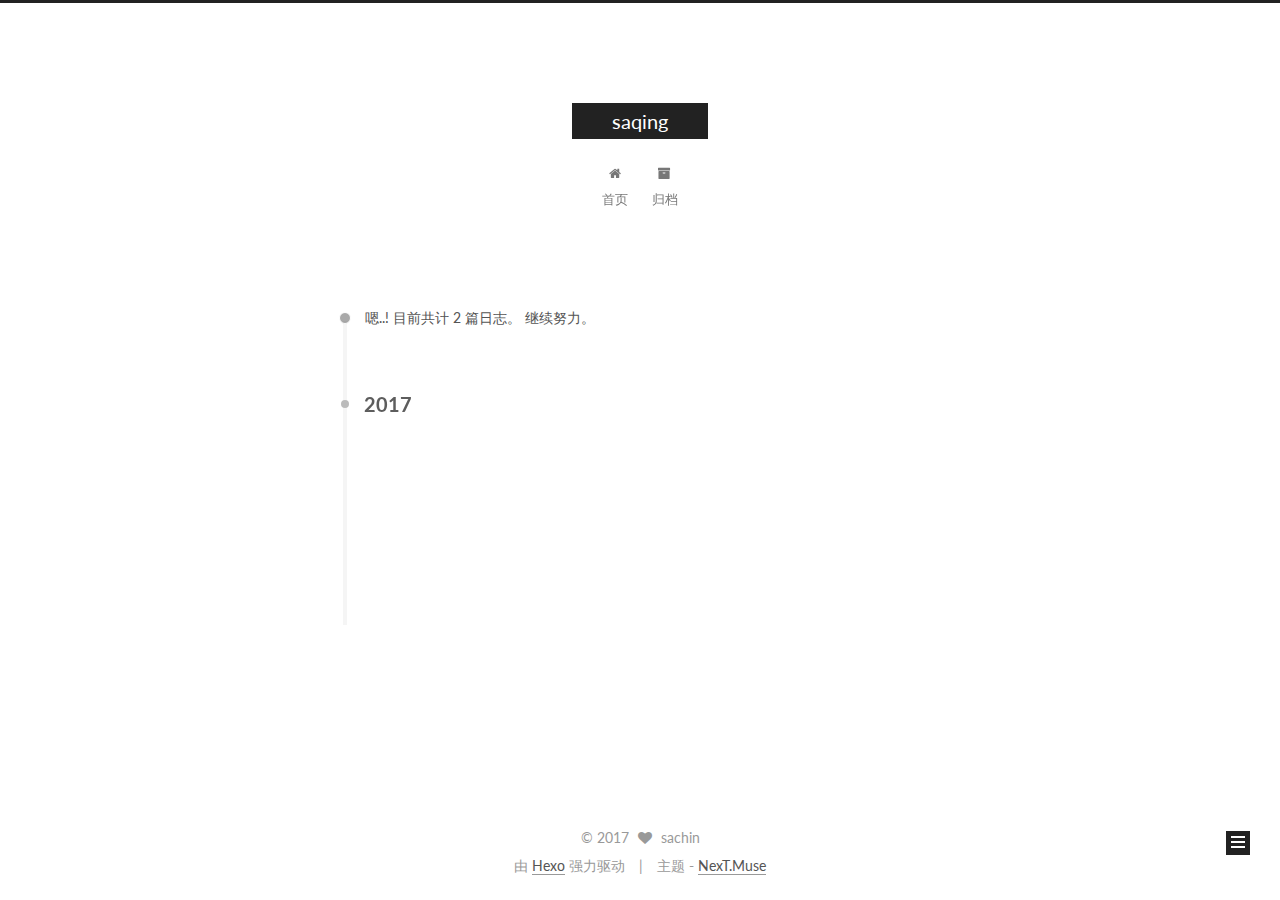
==== commit 29b99299: "Site updated: 2017-05-11 18:07:21" ====
--- a/archives/index.html
+++ b/archives/index.html
@@ -142,6 +142,16 @@
 
 
 
+  <script type="text/javascript">
+    var _hmt = _hmt || [];
+    (function() {
+      var hm = document.createElement("script");
+      hm.src = "https://hm.baidu.com/hm.js?35af7e367b7a6f9df04f15b384c38341";
+      var s = document.getElementsByTagName("script")[0];
+      s.parentNode.insertBefore(hm, s);
+    })();
+  </script>
+
 
 
 
--- a/css/main.css
+++ b/css/main.css
@@ -1538,6 +1538,121 @@
 .fancybox-close:hover {
   border: none;
 }
+#rewardButton {
+  cursor: pointer;
+  border: 0;
+  outline: 0;
+  border-radius: 100%;
+  padding: 0;
+  margin: 0;
+  letter-spacing: normal;
+  text-transform: none;
+  text-indent: 0px;
+  text-shadow: none;
+}
+#rewardButton span {
+  display: inline-block;
+  width: 80px;
+  height: 35px;
+  border-radius: 5px;
+  color: #fff;
+  font-weight: 400;
+  font-style: normal;
+  font-variant: normal;
+  font-stretch: normal;
+  font-size: 18px;
+  font-family: "Microsoft Yahei";
+  background: #f44336;
+}
+#rewardButton span:hover {
+  background: #f7877f;
+}
+#QR {
+  padding-top: 20px;
+}
+#QR a {
+  border: 0;
+}
+#QR img {
+  width: 180px;
+  max-width: 100%;
+  display: inline-block;
+  margin: 0.8em 2em 0 2em;
+}
+#wechat:hover p {
+  animation: roll 0.1s infinite linear;
+  -webkit-animation: roll 0.1s infinite linear;
+  -moz-animation: roll 0.1s infinite linear;
+}
+#alipay:hover p {
+  animation: roll 0.1s infinite linear;
+  -webkit-animation: roll 0.1s infinite linear;
+  -moz-animation: roll 0.1s infinite linear;
+}
+@-moz-keyframes roll {
+  from {
+    -webkit-transform: rotateZ(30deg);
+    -moz-transform: rotateZ(30deg);
+    -ms-transform: rotateZ(30deg);
+    -o-transform: rotateZ(30deg);
+    transform: rotateZ(30deg);
+  }
+  to {
+    -webkit-transform: rotateZ(-30deg);
+    -moz-transform: rotateZ(-30deg);
+    -ms-transform: rotateZ(-30deg);
+    -o-transform: rotateZ(-30deg);
+    transform: rotateZ(-30deg);
+  }
+}
+@-webkit-keyframes roll {
+  from {
+    -webkit-transform: rotateZ(30deg);
+    -moz-transform: rotateZ(30deg);
+    -ms-transform: rotateZ(30deg);
+    -o-transform: rotateZ(30deg);
+    transform: rotateZ(30deg);
+  }
+  to {
+    -webkit-transform: rotateZ(-30deg);
+    -moz-transform: rotateZ(-30deg);
+    -ms-transform: rotateZ(-30deg);
+    -o-transform: rotateZ(-30deg);
+    transform: rotateZ(-30deg);
+  }
+}
+@-o-keyframes roll {
+  from {
+    -webkit-transform: rotateZ(30deg);
+    -moz-transform: rotateZ(30deg);
+    -ms-transform: rotateZ(30deg);
+    -o-transform: rotateZ(30deg);
+    transform: rotateZ(30deg);
+  }
+  to {
+    -webkit-transform: rotateZ(-30deg);
+    -moz-transform: rotateZ(-30deg);
+    -ms-transform: rotateZ(-30deg);
+    -o-transform: rotateZ(-30deg);
+    transform: rotateZ(-30deg);
+  }
+}
+@keyframes roll {
+  from {
+    -webkit-transform: rotateZ(30deg);
+    -moz-transform: rotateZ(30deg);
+    -ms-transform: rotateZ(30deg);
+    -o-transform: rotateZ(30deg);
+    transform: rotateZ(30deg);
+  }
+  to {
+    -webkit-transform: rotateZ(-30deg);
+    -moz-transform: rotateZ(-30deg);
+    -ms-transform: rotateZ(-30deg);
+    -o-transform: rotateZ(-30deg);
+    transform: rotateZ(-30deg);
+  }
+}
 .sidebar {
   position: fixed;
   right: 0;
@@ -1695,7 +1810,7 @@
   width: 4px;
   height: 4px;
   border-radius: 50%;
-  background: #ffb853;
+  background: #9da2ff;
 }
 .links-of-blogroll {
   font-size: 13px;
